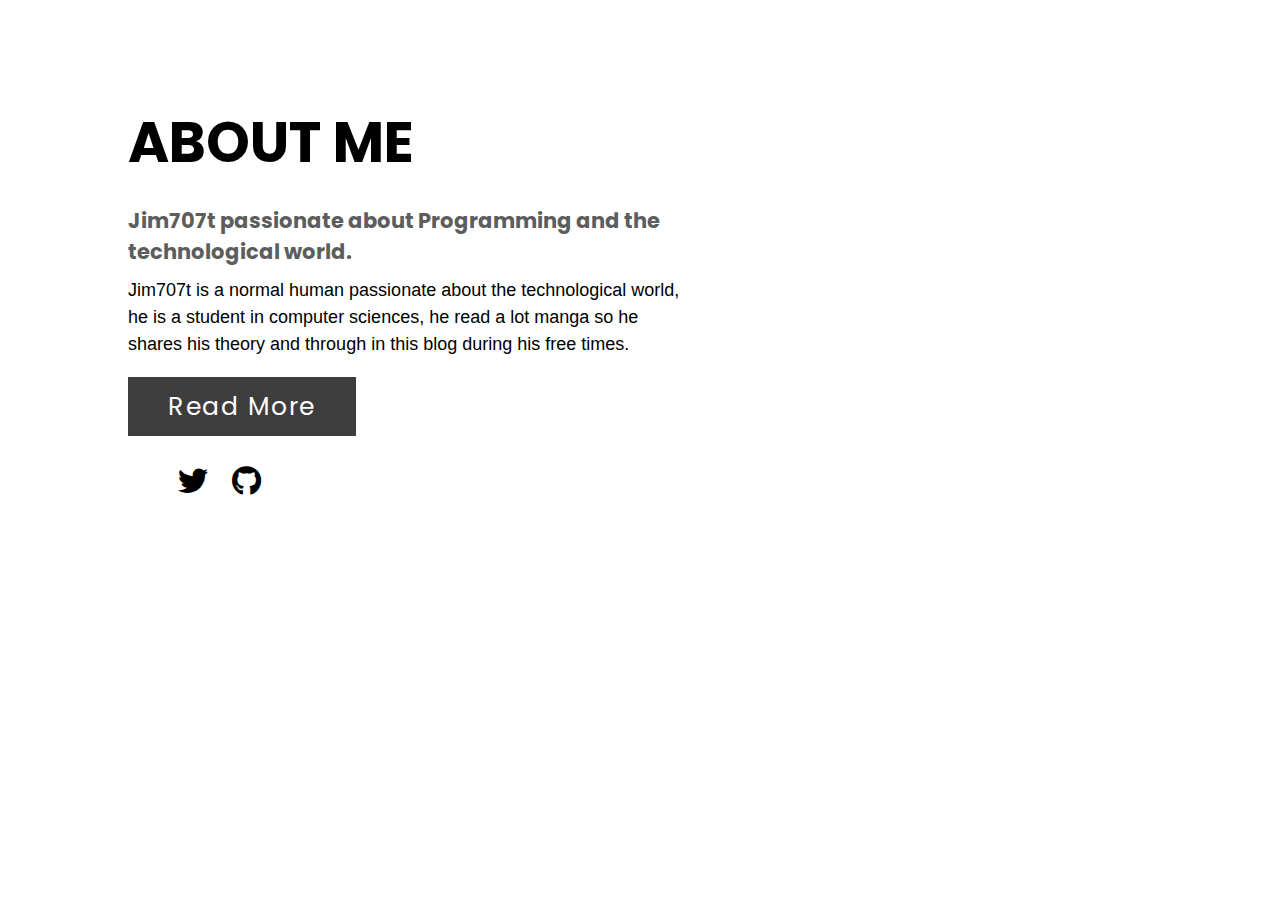
==== about.html @ 85634920 "Add files via upload" ====
<!DOCTYPE html>
<html>
  <head>
    <title>About Us</title>
    <meta charset="utf-8" />
    <meta name="viewport" content="width=device-width, initial-scale=1.0" />
    <link
      rel="stylesheet"
      href="https://pro.fontawesome.com/releases/v5.10.0/css/all.css"
    />
    <link rel="stylesheet" type="text/css" href="./assets/css/style2.css" />
  </head>
  <body>
    <div class="section">
      <div class="container">
        <div class="content-section">
          <div class="title">
            <h1>About me</h1>
          </div>
          <div class="content">
            <h3>
              Jim707t passionate about Programming and the technological world.
            </h3>
            <p>
              Jim707t is a normal human passionate about the technological
              world, he is a student in computer sciences, he read a lot manga
              so he shares his theory and through in this blog during his free
              times.
            </p>
            <div class="button">
              <a href="document.html">Read More</a>
            </div>
          </div>
          <div class="social">
            <a href="https://twitter.com/Jim707t" target="_blank"
              ><i class="fab fa-twitter"></i
            ></a>
            <a href="https://github.com/Jim707t" target="_blank"
              ><i class="fab fa-github"></i
            ></a>
          </div>
        </div>
        <!-- <div class="image-section">
          <img src="./assets/images/hero.png" />
        </div> -->
      </div>
    </div>
  </body>
</html>
---- assets/css/style2.css ----
@import url('https://fonts.googleapis.com/css2?family=Poppins:wght@200;300;400&display=swap');
*{
	margin:0px;
	padding:0px;
	box-sizing: border-box;
	font-family: 'Poppins', sans-serif;
}
.section{
	width: 100%;
	min-height: 100vh;
	background-color:hsl(0, 0%, 100%);
}
.container{
	width: 80%;
	display: block;
	margin:auto;
	padding-top: 100px;
}
.content-section{
	float: left;
	width: 55%;
}
.image-section{
	float: right;
	width: 40%;
}
.image-section img{
	width: 100%;
	height: auto;
}
.content-section .title{
	text-transform: uppercase;
	font-size: 28px;
}
.content-section .content h3{
	margin-top: 20px;
	color:#5d5d5d;
	font-size: 21px;
}
.content-section .content p{
	margin-top: 10px;
	font-family: sans-serif;
	font-size: 18px;
	line-height: 1.5;
}
.content-section .content .button{
	margin-top: 30px;
}
.content-section .content .button a{
	background-color: #3d3d3d;
	padding:12px 40px;
	text-decoration: none;
	color:#fff;
	font-size: 25px;
	letter-spacing: 1.5px;
}
.content-section .content .button a:hover{
	background-color:hsl(229, 76%, 66%);
	color:#fff;
}
.content-section .social{
	margin: 40px 40px;
}

.content-section .social .fab{
	color:hsl(0, 0%, 0%);
	font-size: 30px;
	padding:0px 10px;
}
.content-section .social .fab:hover{
	color:#0073ff;
}

@media screen and (max-width: 768px){
	.container{
	width: 80%;
	display: block;
	margin:auto;
	padding-top:50px;
}
.content-section{
	float:none;
	width:100%;
	display: block;
	margin:auto;
}
.image-section{
	float:none;
	width:100%;
	
}
.image-section img{
	width: 100%;
	height: auto;
	display: block;
	margin:auto;
}
.content-section .title{
	text-align: center;
	font-size: 19px;
}
.content-section .content .button{
	text-align: center;
}
.content-section .content .button a{
	padding:9px 30px;
}
.content-section .social{
	text-align: center;
}

}
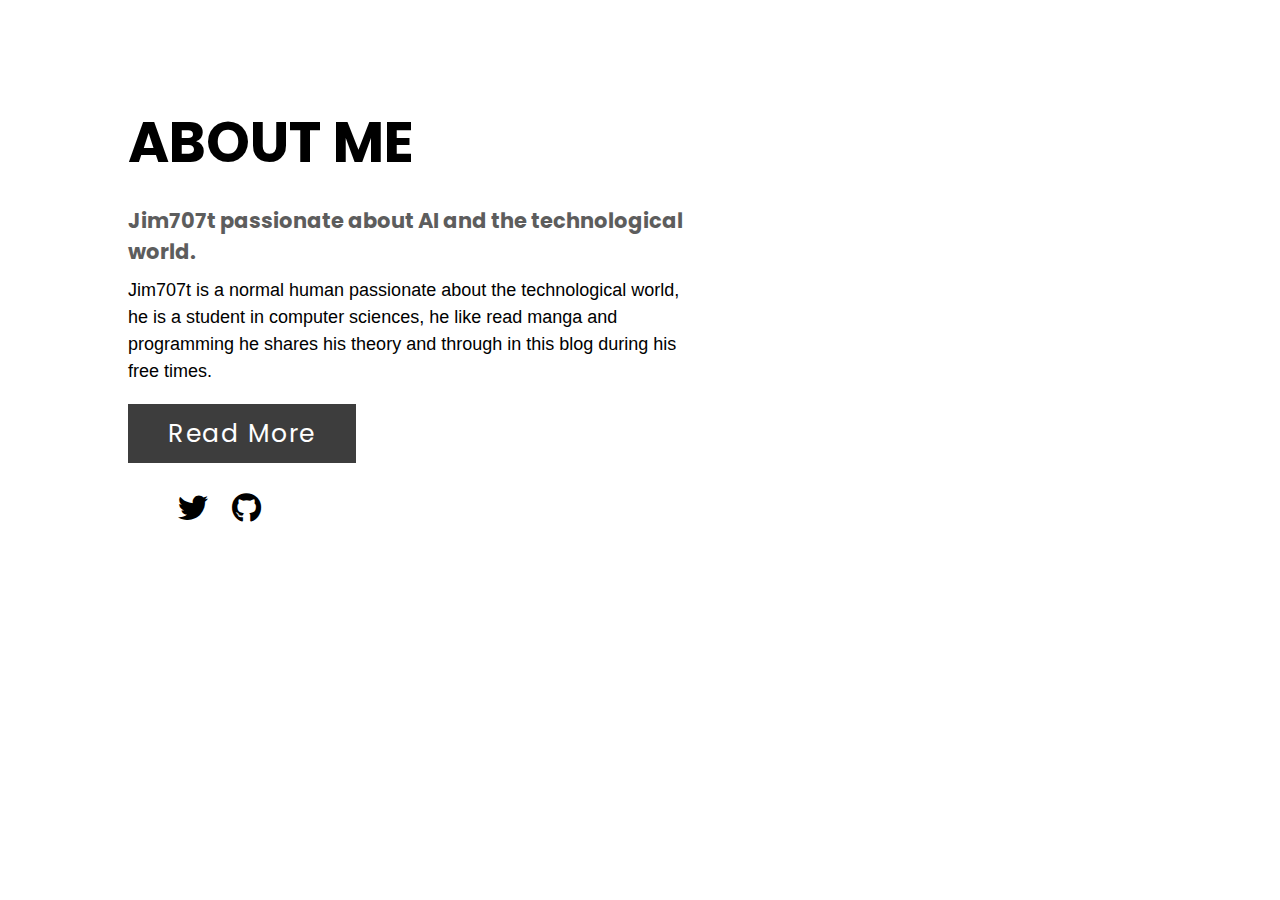
==== commit 04dd1d4b: "Update about.html" ====
--- a/about.html
+++ b/about.html
@@ -19,12 +19,12 @@
           </div>
           <div class="content">
             <h3>
-              Jim707t passionate about Programming and the technological world.
+              Jim707t passionate about AI and the technological world.
             </h3>
             <p>
               Jim707t is a normal human passionate about the technological
-              world, he is a student in computer sciences, he read a lot manga
-              so he shares his theory and through in this blog during his free
+              world, he is a student in computer sciences, he like read manga and programming
+                   he shares his theory and through in this blog during his free
               times.
             </p>
             <div class="button">
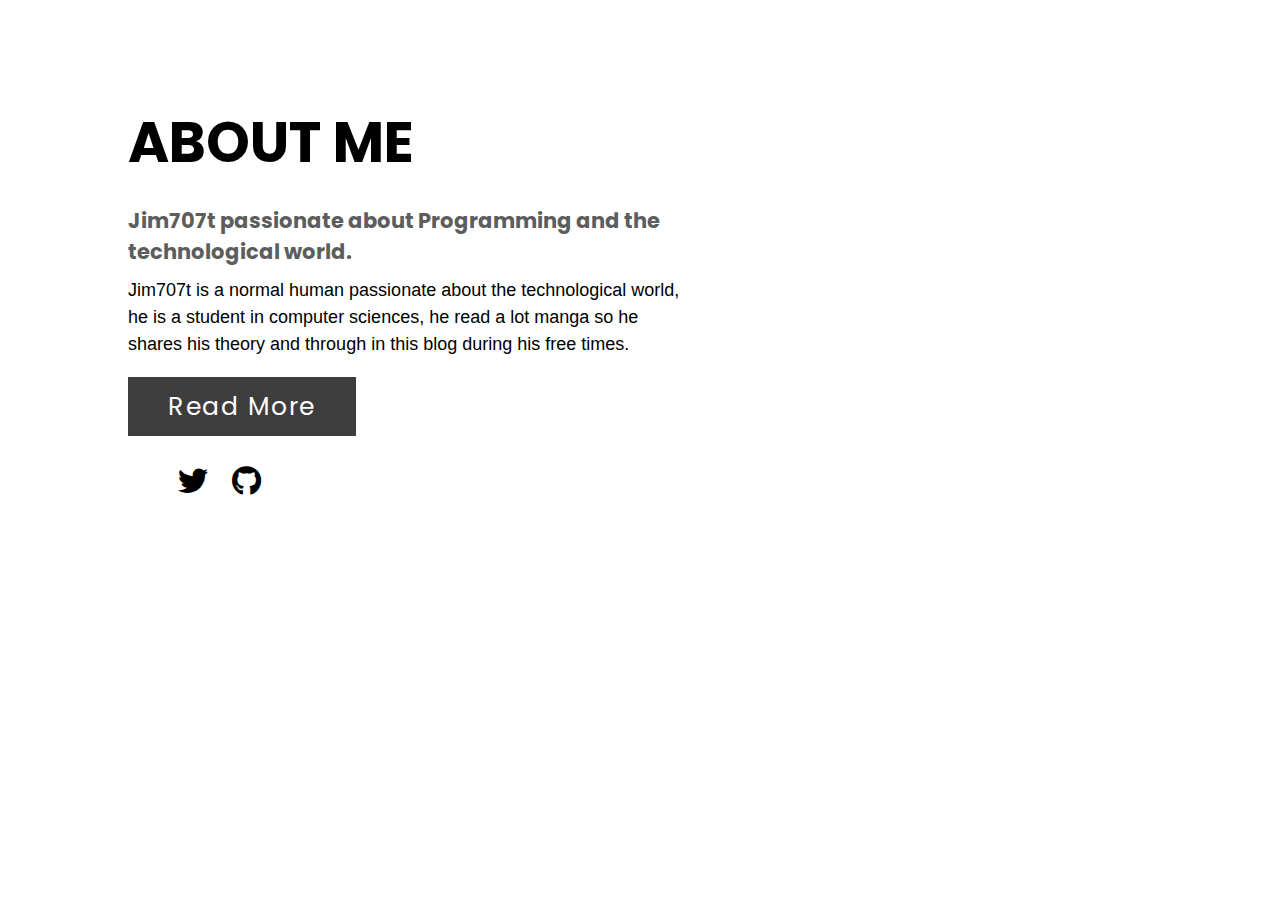
==== commit 987bb362: "Add files via upload" ====
--- a/about.html
+++ b/about.html
@@ -19,12 +19,12 @@
           </div>
           <div class="content">
             <h3>
-              Jim707t passionate about AI and the technological world.
+              Jim707t passionate about Programming and the technological world.
             </h3>
             <p>
               Jim707t is a normal human passionate about the technological
-              world, he is a student in computer sciences, he like read manga and programming
-                   he shares his theory and through in this blog during his free
+              world, he is a student in computer sciences, he read a lot manga
+              so he shares his theory and through in this blog during his free
               times.
             </p>
             <div class="button">
